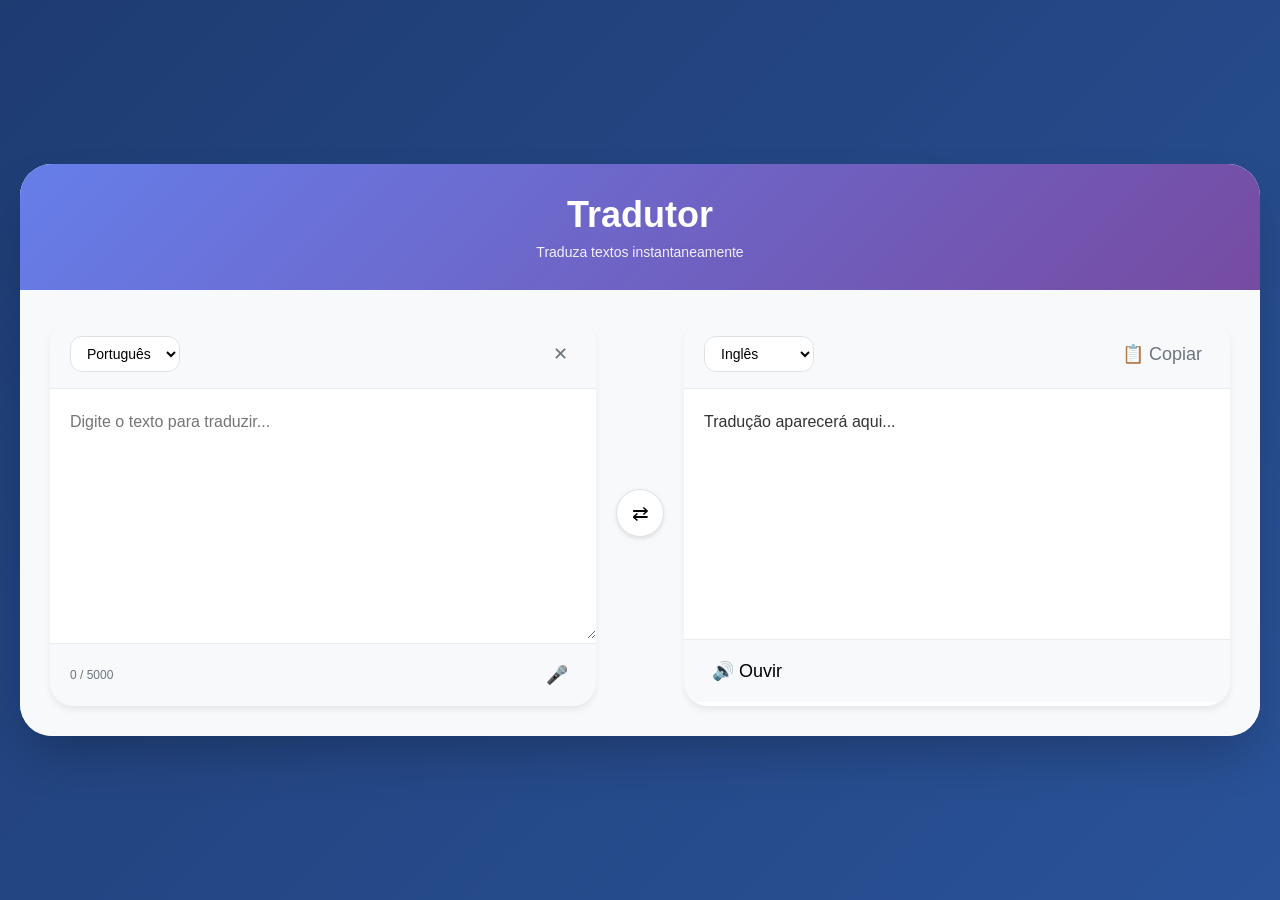
==== Tradutor projeto Vander/index.html @ 285a60ad "preimeira verao sem nenhuma alteracao" ====
<!DOCTYPE html>
<html lang="pt-br">

<head>
    <meta charset="UTF-8">
    <meta name="viewport" content="width=device-width, initial-scale=1.0">
    <title>Google Tradutor Style</title>
    <link rel="stylesheet" href="style.css">
</head>

<body>

    <div class="container">
        <!-- Cabeçalho -->
        <div class="header">
            <h1>Tradutor</h1>
            <p>Traduza textos instantaneamente</p>
        </div>

        <!-- Área de tradução -->
        <div class="area-traducao">
            <!-- Texto original -->
            <div class="painel">
                <div class="painel-header">
                    <select class="idioma-origem" id="idiomaOrigem">
                        <option value="pt">Português</option>
                        <option value="en">Inglês</option>
                        <option value="es">Espanhol</option>
                        <option value="fr">Francês</option>
                        <option value="de">Alemão</option>
                        <option value="it">Italiano</option>
                        <option value="ja">Japonês</option>
                        <option value="ko">Coreano</option>
                        <option value="zh">Chinês</option>
                        <option value="ru">Russo</option>
                    </select>
                    <button class="btn-limpar" id="btnLimpar">✕</button>
                </div>
                <textarea id="textoOrigem" placeholder="Digite o texto para traduzir..."></textarea>
                <div class="painel-footer">
                    <span id="contadorCaracteres">0 / 5000</span>
                    <button class="btn-microfone" id="btnMicrofoneOrigem">🎤</button>
                </div>
            </div>

            <!-- Botão de troca -->
            <button class="btn-trocar" id="btnTrocar">⇄</button>

            <!-- Texto traduzido -->
            <div class="painel">
                <div class="painel-header">
                    <select class="idioma-destino" id="idiomaDestino">
                        <option value="en">Inglês</option>
                        <option value="pt">Português</option>
                        <option value="es">Espanhol</option>
                        <option value="fr">Francês</option>
                        <option value="de">Alemão</option>
                        <option value="it">Italiano</option>
                        <option value="ja">Japonês</option>
                        <option value="ko">Coreano</option>
                        <option value="zh">Chinês</option>
                        <option value="ru">Russo</option>
                    </select>
                    <button class="btn-copiar" id="btnCopiar">📋 Copiar</button>
                </div>
                <div id="textoDestino" class="texto-destino">Tradução aparecerá aqui...</div>
                <div class="painel-footer">
                    <button class="btn-ouvir" id="btnOuvir">🔊 Ouvir</button>
                </div>
            </div>
        </div>

        <!-- Indicador de carregamento -->
        <div class="loading" id="loading">Traduzindo...</div>
    </div>

    <script src="app.js"></script>
</body>

</html>
---- Tradutor projeto Vander/style.css ----
* {
    margin: 0;
    padding: 0;
    box-sizing: border-box;
}

body {
    font-family: -apple-system, BlinkMacSystemFont, 'Segoe UI', Roboto, 'Helvetica Neue', sans-serif;
    background: linear-gradient(135deg, #1e3c72 0%, #2a5298 100%);
    min-height: 100vh;
    display: flex;
    align-items: center;
    justify-content: center;
    padding: 20px;
}

.container {
    width: 1400px;
    max-width: 100%;
    background: white;
    border-radius: 32px;
    box-shadow: 0 25px 50px -12px rgba(0, 0, 0, 0.25);
    overflow: hidden;
    animation: fadeIn 0.5s ease;
}

@keyframes fadeIn {
    from {
        opacity: 0;
        transform: translateY(20px);
    }
    to {
        opacity: 1;
        transform: translateY(0);
    }
}

/* Header */
.header {
    background: linear-gradient(135deg, #667eea 0%, #764ba2 100%);
    color: white;
    padding: 30px;
    text-align: center;
}

.header h1 {
    font-size: 36px;
    margin-bottom: 8px;
    font-weight: 600;
}

.header p {
    font-size: 14px;
    opacity: 0.9;
}

/* Área de tradução */
.area-traducao {
    display: grid;
    grid-template-columns: 1fr auto 1fr;
    gap: 20px;
    padding: 30px;
    background: #f8f9fa;
}

@media (max-width: 768px) {
    .area-traducao {
        grid-template-columns: 1fr;
        gap: 20px;
    }
    
    .btn-trocar {
        transform: rotate(90deg);
        margin: 0 auto;
    }
}

/* Painéis */
.painel {
    background: white;
    border-radius: 24px;
    box-shadow: 0 4px 6px rgba(0, 0, 0, 0.07);
    overflow: hidden;
    transition: all 0.3s ease;
}

.painel:hover {
    box-shadow: 0 10px 25px rgba(0, 0, 0, 0.1);
}

.painel-header {
    display: flex;
    justify-content: space-between;
    align-items: center;
    padding: 15px 20px;
    background: #f8f9fa;
    border-bottom: 1px solid #e9ecef;
}

.idioma-origem, .idioma-destino {
    padding: 8px 12px;
    border: 1px solid #dee2e6;
    border-radius: 12px;
    font-size: 14px;
    font-weight: 500;
    background: white;
    cursor: pointer;
    transition: all 0.2s;
}

.idioma-origem:hover, .idioma-destino:hover {
    border-color: #667eea;
}

.btn-limpar, .btn-copiar {
    background: none;
    border: none;
    font-size: 18px;
    cursor: pointer;
    padding: 8px;
    border-radius: 8px;
    transition: all 0.2s;
    color: #6c757d;
}

.btn-limpar:hover, .btn-copiar:hover {
    background: #e9ecef;
    color: #333;
}

textarea {
    width: 100%;
    min-height: 250px;
    border: none;
    padding: 20px;
    font-size: 16px;
    font-family: inherit;
    resize: vertical;
    outline: none;
    line-height: 1.6;
}

.texto-destino {
    min-height: 250px;
    padding: 20px;
    font-size: 16px;
    line-height: 1.6;
    background: white;
    color: #333;
    word-wrap: break-word;
}

.painel-footer {
    display: flex;
    justify-content: space-between;
    align-items: center;
    padding: 12px 20px;
    background: #f8f9fa;
    border-top: 1px solid #e9ecef;
    font-size: 12px;
    color: #6c757d;
}

.btn-microfone, .btn-ouvir {
    background: none;
    border: none;
    font-size: 18px;
    cursor: pointer;
    padding: 8px;
    border-radius: 8px;
    transition: all 0.2s;
}

.btn-microfone:hover, .btn-ouvir:hover {
    background: #e9ecef;
    transform: scale(1.05);
}

/* Botão trocar */
.btn-trocar {
    align-self: center;
    width: 48px;
    height: 48px;
    border-radius: 50%;
    background: white;
    border: 1px solid #dee2e6;
    font-size: 20px;
    cursor: pointer;
    transition: all 0.3s;
    box-shadow: 0 2px 4px rgba(0, 0, 0, 0.1);
}

.btn-trocar:hover {
    background: #667eea;
    color: white;
    transform: rotate(180deg);
    border-color: #667eea;
}

/* Loading */
.loading {
    text-align: center;
    padding: 15px;
    background: #fff3cd;
    color: #856404;
    font-size: 14px;
    display: none;
    border-top: 1px solid #ffeeba;
}

.loading.active {
    display: block;
    animation: pulse 1s infinite;
}

@keyframes pulse {
    0%, 100% {
        opacity: 1;
    }
    50% {
        opacity: 0.6;
    }
}

/* Animações */
@keyframes slideIn {
    from {
        opacity: 0;
        transform: translateY(10px);
    }
    to {
        opacity: 1;
        transform: translateY(0);
    }
}

.texto-destino {
    animation: slideIn 0.3s ease;
}
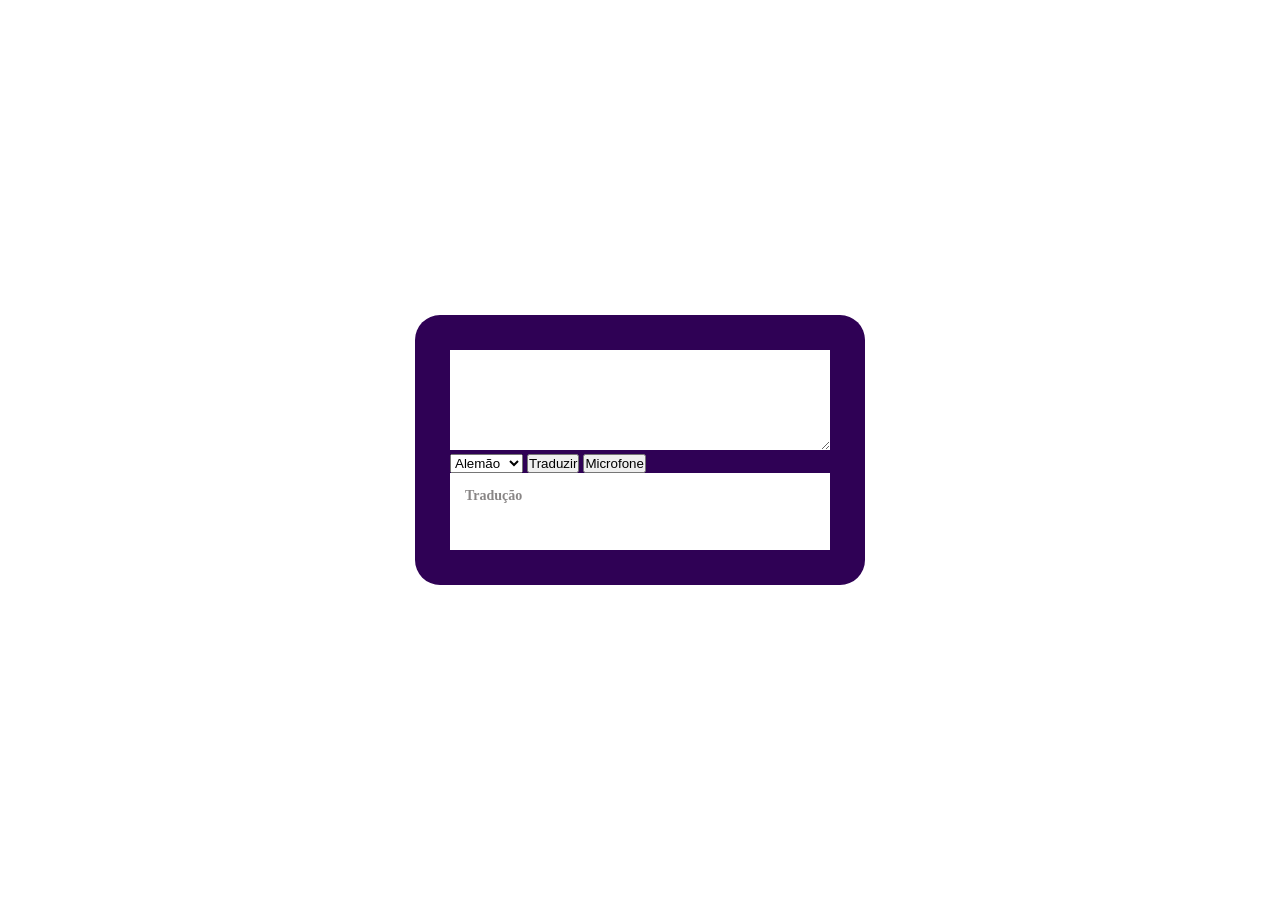
==== commit 58c89a9f: "vrsao 1.1 real a verdadeira versao" ====
--- a/Tradutor projeto Vander/index.html
+++ b/Tradutor projeto Vander/index.html
@@ -1,80 +1,39 @@
 <!DOCTYPE html>
-<html lang="pt-br">
+<html lang="en">
 
 <head>
     <meta charset="UTF-8">
     <meta name="viewport" content="width=device-width, initial-scale=1.0">
-    <title>Google Tradutor Style</title>
+    <title>Tradutor</title>
     <link rel="stylesheet" href="style.css">
 </head>
 
 <body>
 
-    <div class="container">
-        <!-- Cabeçalho -->
-        <div class="header">
-            <h1>Tradutor</h1>
-            <p>Traduza textos instantaneamente</p>
+
+    <div class="caixaApp">
+        <textarea class="texto"></textarea>
+        <div class="caixa-interna">
+            <select class="idioma">
+                <option>Alemão</option>
+                <option>ingles</option>
+                <option>Japones</option>
+            </select>
+            <button>Traduzir</button>
+            <button>Microfone</button>
         </div>
-
-        <!-- Área de tradução -->
-        <div class="area-traducao">
-            <!-- Texto original -->
-            <div class="painel">
-                <div class="painel-header">
-                    <select class="idioma-origem" id="idiomaOrigem">
-                        <option value="pt">Português</option>
-                        <option value="en">Inglês</option>
-                        <option value="es">Espanhol</option>
-                        <option value="fr">Francês</option>
-                        <option value="de">Alemão</option>
-                        <option value="it">Italiano</option>
-                        <option value="ja">Japonês</option>
-                        <option value="ko">Coreano</option>
-                        <option value="zh">Chinês</option>
-                        <option value="ru">Russo</option>
-                    </select>
-                    <button class="btn-limpar" id="btnLimpar">✕</button>
-                </div>
-                <textarea id="textoOrigem" placeholder="Digite o texto para traduzir..."></textarea>
-                <div class="painel-footer">
-                    <span id="contadorCaracteres">0 / 5000</span>
-                    <button class="btn-microfone" id="btnMicrofoneOrigem">🎤</button>
-                </div>
-            </div>
-
-            <!-- Botão de troca -->
-            <button class="btn-trocar" id="btnTrocar">⇄</button>
-
-            <!-- Texto traduzido -->
-            <div class="painel">
-                <div class="painel-header">
-                    <select class="idioma-destino" id="idiomaDestino">
-                        <option value="en">Inglês</option>
-                        <option value="pt">Português</option>
-                        <option value="es">Espanhol</option>
-                        <option value="fr">Francês</option>
-                        <option value="de">Alemão</option>
-                        <option value="it">Italiano</option>
-                        <option value="ja">Japonês</option>
-                        <option value="ko">Coreano</option>
-                        <option value="zh">Chinês</option>
-                        <option value="ru">Russo</option>
-                    </select>
-                    <button class="btn-copiar" id="btnCopiar">📋 Copiar</button>
-                </div>
-                <div id="textoDestino" class="texto-destino">Tradução aparecerá aqui...</div>
-                <div class="painel-footer">
-                    <button class="btn-ouvir" id="btnOuvir">🔊 Ouvir</button>
-                </div>
-            </div>
+        <div class="tradução">
+            <h1 class="titulo-traducao">Tradução</h1>
+            <p class="traducao">Texto Traduzido</p>
         </div>
-
-        <!-- Indicador de carregamento -->
-        <div class="loading" id="loading">Traduzindo...</div>
     </div>
 
     <script src="app.js"></script>
 </body>
 
-</html>+</html>
+
+
+
+
+    
--- a/Tradutor projeto Vander/style.css
+++ b/Tradutor projeto Vander/style.css
@@ -1,239 +1,57 @@
+/* ===== RESET ===== */
 * {
     margin: 0;
     padding: 0;
     box-sizing: border-box;
-}
-
-body {
-    font-family: -apple-system, BlinkMacSystemFont, 'Segoe UI', Roboto, 'Helvetica Neue', sans-serif;
-    background: linear-gradient(135deg, #1e3c72 0%, #2a5298 100%);
-    min-height: 100vh;
+  }
+  
+  /* ===== BODY ===== */
+  body {
+    background-image: url(foto-baixada); /* baixar uma foto para fundo */
+    background-size: cover; /* preenche todo espaço */
+    background-position: center; /* centraliza imagem */
+    height: 100vh; /* altura tela */
+  
+    /* deixa caixa no centro */
     display: flex;
     align-items: center;
     justify-content: center;
-    padding: 20px;
-}
-
-.container {
-    width: 1400px;
-    max-width: 100%;
-    background: white;
-    border-radius: 32px;
-    box-shadow: 0 25px 50px -12px rgba(0, 0, 0, 0.25);
-    overflow: hidden;
-    animation: fadeIn 0.5s ease;
-}
-
-@keyframes fadeIn {
-    from {
-        opacity: 0;
-        transform: translateY(20px);
-    }
-    to {
-        opacity: 1;
-        transform: translateY(0);
-    }
-}
-
-/* Header */
-.header {
-    background: linear-gradient(135deg, #667eea 0%, #764ba2 100%);
-    color: white;
-    padding: 30px;
-    text-align: center;
-}
-
-.header h1 {
-    font-size: 36px;
-    margin-bottom: 8px;
-    font-weight: 600;
-}
-
-.header p {
+  }
+  
+  /* ===== CAIXA DO APP ===== */
+  .caixaApp {
+    background-color: rgb(47, 1, 85); /* modificar */
+    width: 450px; /* modificar */
+    padding: 35px; /* modificar */
+    border-radius: 25px;
+  }
+  
+  /* ===== TEXTO SUPERIOR (INPUT) ===== */
+  .texto {
+    width: 100%;
+    height: 100px;
+    border: none;
+    outline: none; /* borda quando clica */
+    background-color: #ffffff; /* modificar */
+    color: rgb(14, 81, 226); /* cor do texto - modificar */
+    padding: 15px; /* modificar - espaço interno */
+  }
+  
+  /* ===== TEXTO INFERIOR (TRADUÇÃO) ===== */
+  .tradução {
+    padding: 15px;
+    background-color: #ffffff;
+  }
+  
+  .traducao {
+    font-size: 18px; /* modificar */
+    color: #ffffff99;
+    /* modificar */
+  }
+  
+  .titulo-traducao {
+    color: #3b363699;
     font-size: 14px;
-    opacity: 0.9;
-}
-
-/* Área de tradução */
-.area-traducao {
-    display: grid;
-    grid-template-columns: 1fr auto 1fr;
-    gap: 20px;
-    padding: 30px;
-    background: #f8f9fa;
-}
-
-@media (max-width: 768px) {
-    .area-traducao {
-        grid-template-columns: 1fr;
-        gap: 20px;
-    }
-    
-    .btn-trocar {
-        transform: rotate(90deg);
-        margin: 0 auto;
-    }
-}
-
-/* Painéis */
-.painel {
-    background: white;
-    border-radius: 24px;
-    box-shadow: 0 4px 6px rgba(0, 0, 0, 0.07);
-    overflow: hidden;
-    transition: all 0.3s ease;
-}
-
-.painel:hover {
-    box-shadow: 0 10px 25px rgba(0, 0, 0, 0.1);
-}
-
-.painel-header {
-    display: flex;
-    justify-content: space-between;
-    align-items: center;
-    padding: 15px 20px;
-    background: #f8f9fa;
-    border-bottom: 1px solid #e9ecef;
-}
-
-.idioma-origem, .idioma-destino {
-    padding: 8px 12px;
-    border: 1px solid #dee2e6;
-    border-radius: 12px;
-    font-size: 14px;
-    font-weight: 500;
-    background: white;
-    cursor: pointer;
-    transition: all 0.2s;
-}
-
-.idioma-origem:hover, .idioma-destino:hover {
-    border-color: #667eea;
-}
-
-.btn-limpar, .btn-copiar {
-    background: none;
-    border: none;
-    font-size: 18px;
-    cursor: pointer;
-    padding: 8px;
-    border-radius: 8px;
-    transition: all 0.2s;
-    color: #6c757d;
-}
-
-.btn-limpar:hover, .btn-copiar:hover {
-    background: #e9ecef;
-    color: #333;
-}
-
-textarea {
-    width: 100%;
-    min-height: 250px;
-    border: none;
-    padding: 20px;
-    font-size: 16px;
-    font-family: inherit;
-    resize: vertical;
-    outline: none;
-    line-height: 1.6;
-}
-
-.texto-destino {
-    min-height: 250px;
-    padding: 20px;
-    font-size: 16px;
-    line-height: 1.6;
-    background: white;
-    color: #333;
-    word-wrap: break-word;
-}
-
-.painel-footer {
-    display: flex;
-    justify-content: space-between;
-    align-items: center;
-    padding: 12px 20px;
-    background: #f8f9fa;
-    border-top: 1px solid #e9ecef;
-    font-size: 12px;
-    color: #6c757d;
-}
-
-.btn-microfone, .btn-ouvir {
-    background: none;
-    border: none;
-    font-size: 18px;
-    cursor: pointer;
-    padding: 8px;
-    border-radius: 8px;
-    transition: all 0.2s;
-}
-
-.btn-microfone:hover, .btn-ouvir:hover {
-    background: #e9ecef;
-    transform: scale(1.05);
-}
-
-/* Botão trocar */
-.btn-trocar {
-    align-self: center;
-    width: 48px;
-    height: 48px;
-    border-radius: 50%;
-    background: white;
-    border: 1px solid #dee2e6;
-    font-size: 20px;
-    cursor: pointer;
-    transition: all 0.3s;
-    box-shadow: 0 2px 4px rgba(0, 0, 0, 0.1);
-}
-
-.btn-trocar:hover {
-    background: #667eea;
-    color: white;
-    transform: rotate(180deg);
-    border-color: #667eea;
-}
-
-/* Loading */
-.loading {
-    text-align: center;
-    padding: 15px;
-    background: #fff3cd;
-    color: #856404;
-    font-size: 14px;
-    display: none;
-    border-top: 1px solid #ffeeba;
-}
-
-.loading.active {
-    display: block;
-    animation: pulse 1s infinite;
-}
-
-@keyframes pulse {
-    0%, 100% {
-        opacity: 1;
-    }
-    50% {
-        opacity: 0.6;
-    }
-}
-
-/* Animações */
-@keyframes slideIn {
-    from {
-        opacity: 0;
-        transform: translateY(10px);
-    }
-    to {
-        opacity: 1;
-        transform: translateY(0);
-    }
-}
-
-.texto-destino {
-    animation: slideIn 0.3s ease;
-}+    margin-bottom: 10px;
+    border-radius: 15px;
+  }
